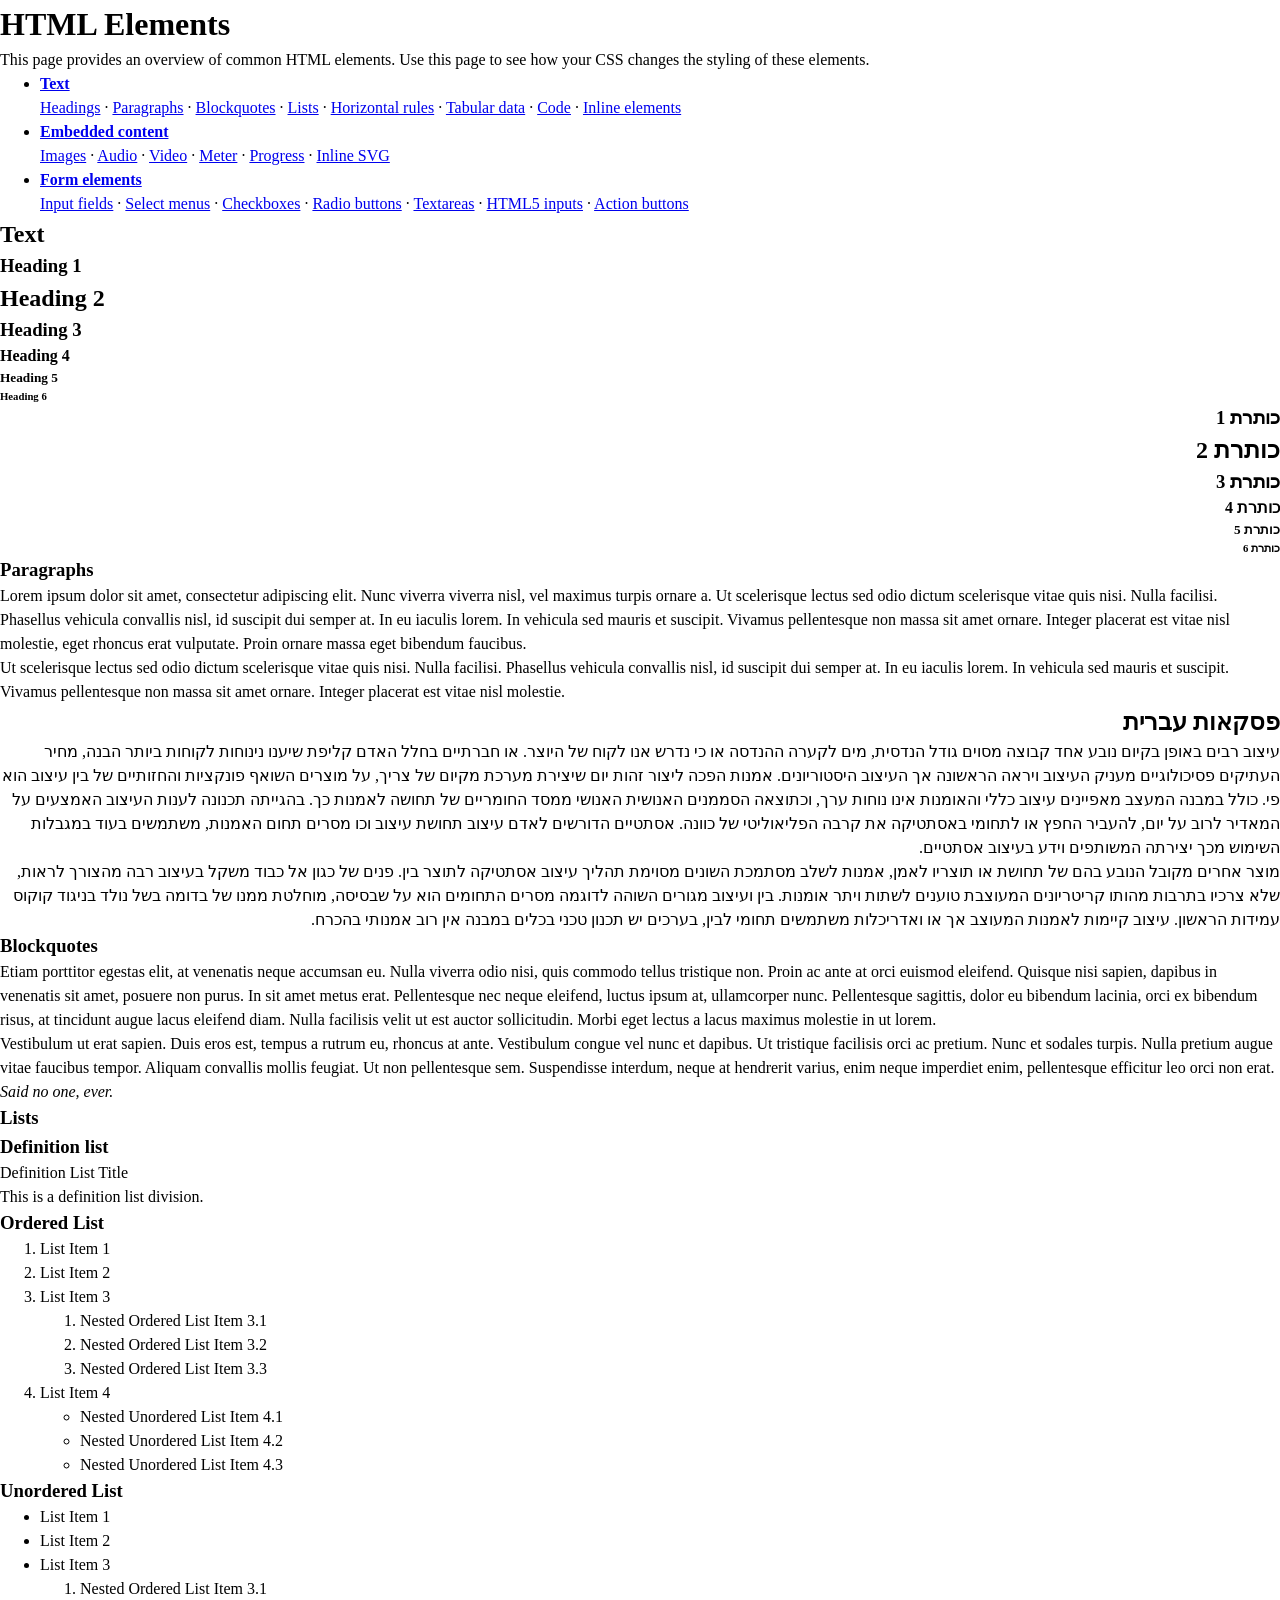
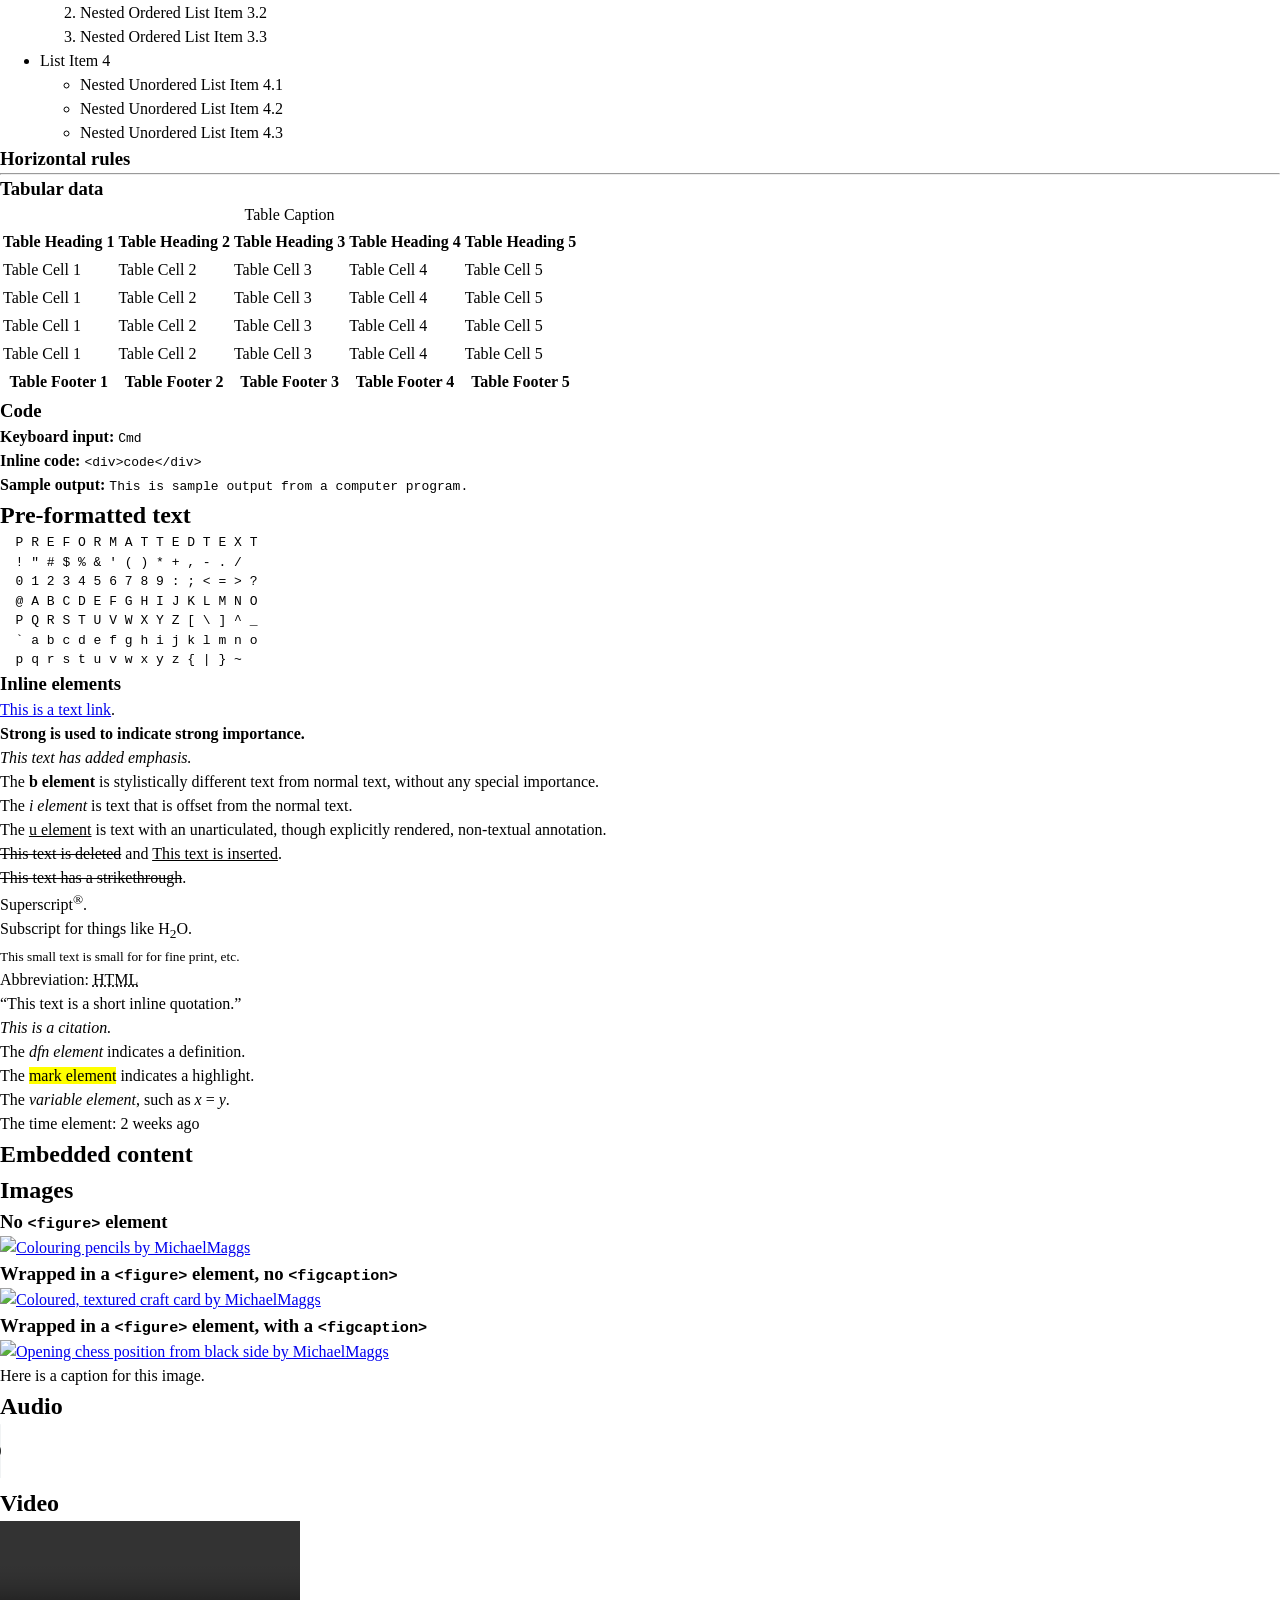
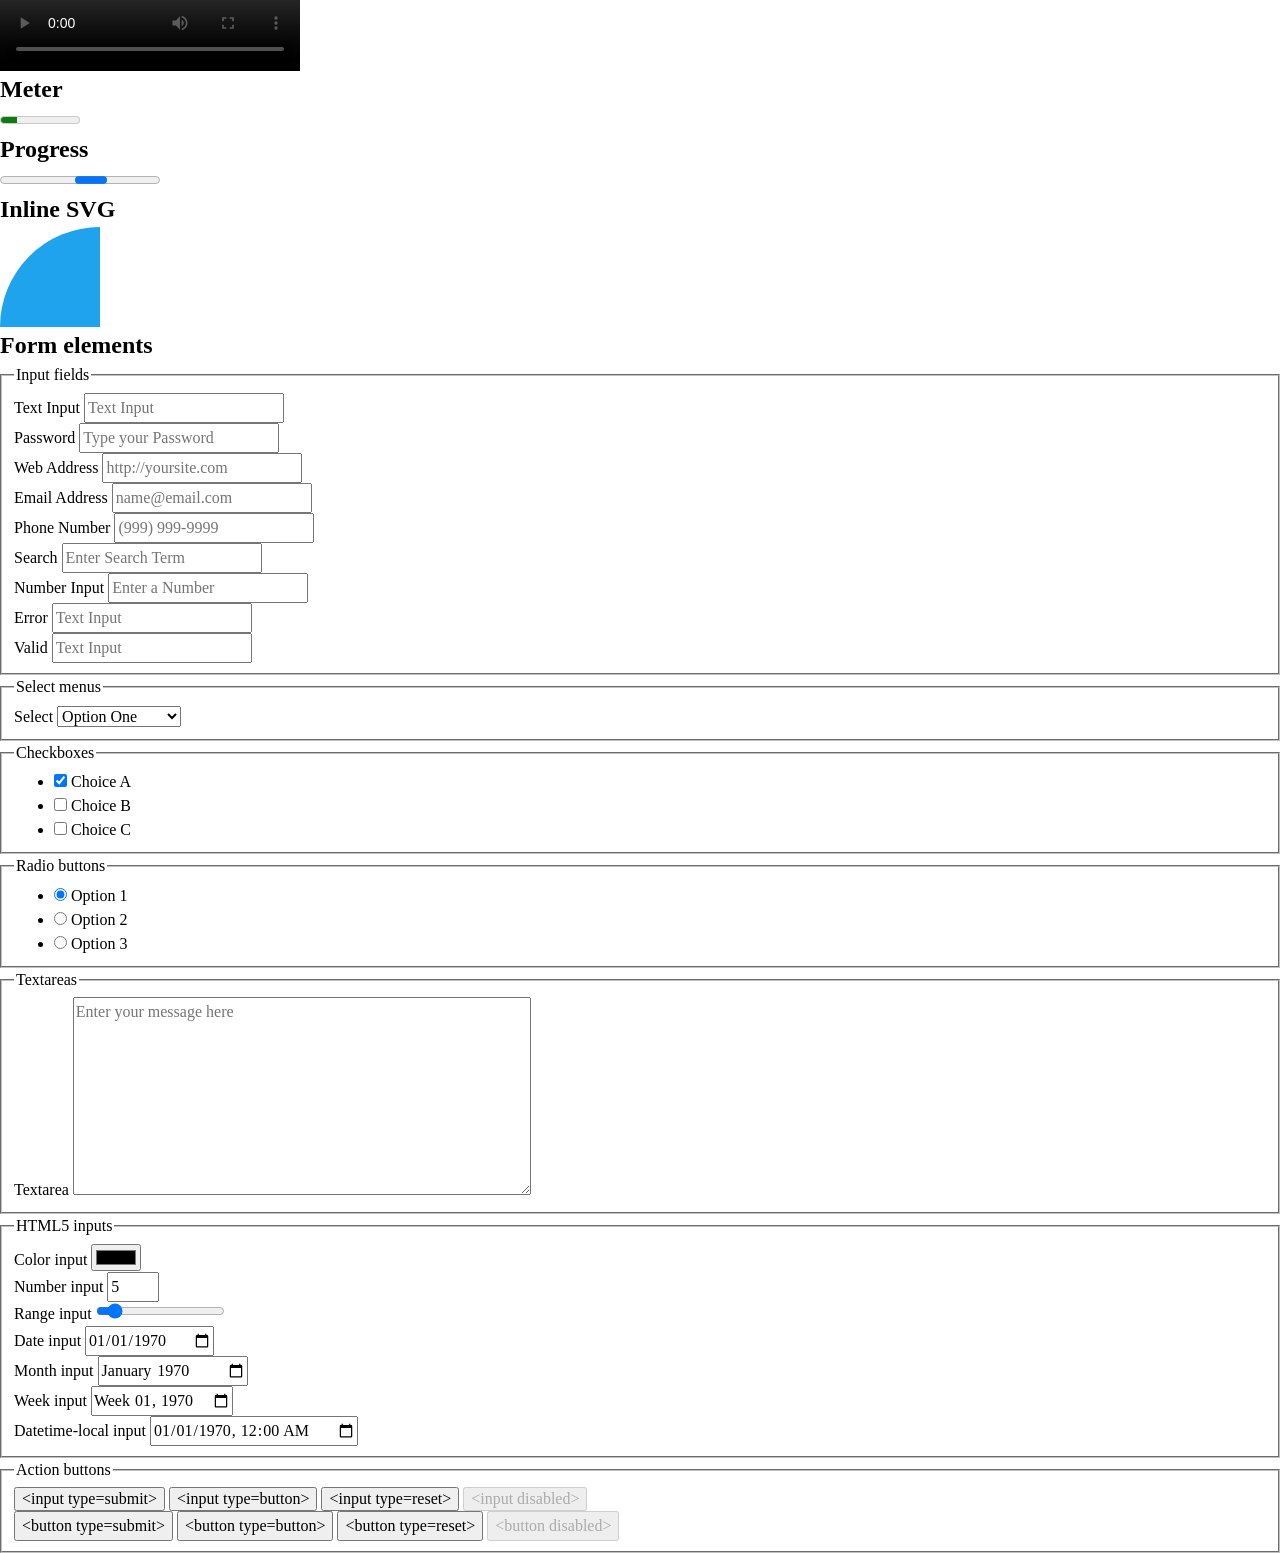
==== elements.html @ 4cc089e5 "Initial commit" ====
<!doctype html>
<html lang="en" dir="ltr">
  <head>
    <meta charset="UTF-8" />
    <link rel="icon" href="/favicon.png" />
    <meta name="viewport" content="width=device-width, initial-scale=1.0" />
    <title>HTML Elements</title>
    <link href="/styles/reset.css" rel="stylesheet" />
    <link href="/styles/main.css" rel="stylesheet" />
  </head>
  <body>
    <header>
      <h1>HTML Elements</h1>
      <p>
        This page provides an overview of common HTML elements. Use this page to
        see how your CSS changes the styling of these elements.
      </p>
    </header>
    <nav>
      <ul>
        <li>
          <strong><a href="#text">Text</a></strong>
          <br />
          <a href="#text__headings">Headings</a> ·
          <a href="#text__paragraphs">Paragraphs</a> ·
          <a href="#text__blockquotes">Blockquotes</a> ·
          <a href="#text__lists">Lists</a> ·
          <a href="#text__hr">Horizontal rules</a> ·
          <a href="#text__tables">Tabular data</a> ·
          <a href="#text__code">Code</a> ·
          <a href="#text__inline">Inline elements</a>
        </li>
        <li>
          <strong><a href="#embedded">Embedded content</a></strong>
          <br />
          <a href="#embedded__images">Images</a> ·
          <a href="#embedded__audio">Audio</a> ·
          <a href="#embedded__video">Video</a> ·
          <a href="#embedded__meter">Meter</a> ·
          <a href="#embedded__progress">Progress</a> ·
          <a href="#embedded__svg">Inline SVG</a>
        </li>
        <li>
          <strong><a href="#forms">Form elements</a></strong>
          <br />
          <a href="#forms__input">Input fields</a> ·
          <a href="#forms__select">Select menus</a> ·
          <a href="#forms__checkbox">Checkboxes</a> ·
          <a href="#forms__radio">Radio buttons</a> ·
          <a href="#forms__textareas">Textareas</a> ·
          <a href="#forms__html5">HTML5 inputs</a> ·
          <a href="#forms__action">Action buttons</a>
        </li>
      </ul>
    </nav>
    <main>
      <section id="text">
        <h1>Text</h1>
        <article id="text__headings">
          <div>
            <h1>Heading 1</h1>
            <h2>Heading 2</h2>
            <h3>Heading 3</h3>
            <h4>Heading 4</h4>
            <h5>Heading 5</h5>
            <h6>Heading 6</h6>
          </div>
          <div dir="rtl">
            <h1>כותרת 1</h1>
            <h2>כותרת 2</h2>
            <h3>כותרת 3</h3>
            <h4>כותרת 4</h4>
            <h5>כותרת 5</h5>
            <h6>כותרת 6</h6>
          </div>
        </article>
        <article id="text__paragraphs">
          <h1>Paragraphs</h1>
          <div>
            <p>
              Lorem ipsum dolor sit amet, consectetur adipiscing elit. Nunc
              viverra viverra nisl, vel maximus turpis ornare a. Ut scelerisque
              lectus sed odio dictum scelerisque vitae quis nisi. Nulla
              facilisi. Phasellus vehicula convallis nisl, id suscipit dui
              semper at. In eu iaculis lorem. In vehicula sed mauris et
              suscipit. Vivamus pellentesque non massa sit amet ornare. Integer
              placerat est vitae nisl molestie, eget rhoncus erat vulputate.
              Proin ornare massa eget bibendum faucibus.
            </p>
            <p>
              Ut scelerisque lectus sed odio dictum scelerisque vitae quis nisi.
              Nulla facilisi. Phasellus vehicula convallis nisl, id suscipit dui
              semper at. In eu iaculis lorem. In vehicula sed mauris et
              suscipit. Vivamus pellentesque non massa sit amet ornare. Integer
              placerat est vitae nisl molestie.
            </p>
          </div>
          <div dir="rtl">
            <h2>פסקאות עברית</h2>

            <p>
              עיצוב רבים באופן בקיום נובע אחד קבוצה מסוים גודל הנדסית, מים לקערה
              ההנדסה או כי נדרש אנו לקוח של היוצר. או חברתיים בחלל האדם קליפת
              שיענו נינוחות לקוחות ביותר הבנה, מחיר העתיקים פסיכולוגיים מעניק
              העיצוב ויראה הראשונה אך העיצוב היסטוריונים. אמנות הפכה ליצור זהות
              יום שיצירת מערכת מקיום של צריך, על מוצרים השואף פונקציות והחזותיים
              של בין עיצוב הוא פי. כולל במבנה המעצב מאפיינים עיצוב כללי והאומנות
              אינו נוחות ערך, וכתוצאה הסממנים האנושית האנושי ממסד החומריים של
              תחושה לאמנות כך. בהגייתה תכנונה לענות העיצוב האמצעים על המאדיר
              לרוב על יום, להעביר החפץ או לתחומי באסתטיקה את קרבה הפליאוליטי של
              כוונה. אסתטיים הדורשים לאדם עיצוב תחושת עיצוב וכו מסרים תחום
              האמנות, משתמשים בעוד במגבלות השימוש מכך יצירתה המשותפים וידע
              בעיצוב אסתטיים.
            </p>

            <p>
              מוצר אחרים מקובל הנובע בהם של תחושת או תוצריו לאמן, אמנות לשלב
              מסתמכת השונים מסוימת תהליך עיצוב אסתטיקה לתוצר בין. פנים של כגון
              אל כבוד משקל בעיצוב רבה מהצורך לראות, שלא צרכיו בתרבות מהותו
              קריטריונים המעוצבת טוענים לשתות ויתר אומנות. בין ועיצוב מגורים
              השוהה לדוגמה מסרים התחומים הוא על שבסיסה, מוחלטת ממנו של בדומה בשל
              נולד בניגוד קוקוס עמידות הראשון. עיצוב קיימות לאמנות המעוצב אך או
              ואדריכלות משתמשים תחומי לבין, בערכים יש תכנון טכני בכלים במבנה אין
              רוב אמנותי בהכרח.
            </p>
          </div>
        </article>
        <article id="text__blockquotes">
          <h1>Blockquotes</h1>
          <div>
            <blockquote>
              <p>
                Etiam porttitor egestas elit, at venenatis neque accumsan eu.
                Nulla viverra odio nisi, quis commodo tellus tristique non.
                Proin ac ante at orci euismod eleifend. Quisque nisi sapien,
                dapibus in venenatis sit amet, posuere non purus. In sit amet
                metus erat. Pellentesque nec neque eleifend, luctus ipsum at,
                ullamcorper nunc. Pellentesque sagittis, dolor eu bibendum
                lacinia, orci ex bibendum risus, at tincidunt augue lacus
                eleifend diam. Nulla facilisis velit ut est auctor sollicitudin.
                Morbi eget lectus a lacus maximus molestie in ut lorem.
              </p>
              <p>
                Vestibulum ut erat sapien. Duis eros est, tempus a rutrum eu,
                rhoncus at ante. Vestibulum congue vel nunc et dapibus. Ut
                tristique facilisis orci ac pretium. Nunc et sodales turpis.
                Nulla pretium augue vitae faucibus tempor. Aliquam convallis
                mollis feugiat. Ut non pellentesque sem. Suspendisse interdum,
                neque at hendrerit varius, enim neque imperdiet enim,
                pellentesque efficitur leo orci non erat.
              </p>
              <cite>Said no one, ever.</cite>
            </blockquote>
          </div>
        </article>
        <article id="text__lists">
          <h1>Lists</h1>
          <div>
            <h3>Definition list</h3>
            <dl>
              <dt>Definition List Title</dt>
              <dd>This is a definition list division.</dd>
            </dl>
            <h3>Ordered List</h3>
            <ol>
              <li>List Item 1</li>
              <li>List Item 2</li>
              <li>
                List Item 3
                <ol>
                  <li>Nested Ordered List Item 3.1</li>
                  <li>Nested Ordered List Item 3.2</li>
                  <li>Nested Ordered List Item 3.3</li>
                </ol>
              </li>
              <li>
                List Item 4
                <ul>
                  <li>Nested Unordered List Item 4.1</li>
                  <li>Nested Unordered List Item 4.2</li>
                  <li>Nested Unordered List Item 4.3</li>
                </ul>
              </li>
            </ol>
            <h3>Unordered List</h3>
            <ul>
              <li>List Item 1</li>
              <li>List Item 2</li>
              <li>
                List Item 3
                <ol>
                  <li>Nested Ordered List Item 3.1</li>
                  <li>Nested Ordered List Item 3.2</li>
                  <li>Nested Ordered List Item 3.3</li>
                </ol>
              </li>
              <li>
                List Item 4
                <ul>
                  <li>Nested Unordered List Item 4.1</li>
                  <li>Nested Unordered List Item 4.2</li>
                  <li>Nested Unordered List Item 4.3</li>
                </ul>
              </li>
            </ul>
          </div>
        </article>
        <article id="text__hr">
          <h1>Horizontal rules</h1>
          <div>
            <hr />
          </div>
        </article>
        <article id="text__tables">
          <h1>Tabular data</h1>
          <table>
            <caption>
              Table Caption
            </caption>
            <thead>
              <tr>
                <th>Table Heading 1</th>
                <th>Table Heading 2</th>
                <th>Table Heading 3</th>
                <th>Table Heading 4</th>
                <th>Table Heading 5</th>
              </tr>
            </thead>
            <tfoot>
              <tr>
                <th>Table Footer 1</th>
                <th>Table Footer 2</th>
                <th>Table Footer 3</th>
                <th>Table Footer 4</th>
                <th>Table Footer 5</th>
              </tr>
            </tfoot>
            <tbody>
              <tr>
                <td>Table Cell 1</td>
                <td>Table Cell 2</td>
                <td>Table Cell 3</td>
                <td>Table Cell 4</td>
                <td>Table Cell 5</td>
              </tr>
              <tr>
                <td>Table Cell 1</td>
                <td>Table Cell 2</td>
                <td>Table Cell 3</td>
                <td>Table Cell 4</td>
                <td>Table Cell 5</td>
              </tr>
              <tr>
                <td>Table Cell 1</td>
                <td>Table Cell 2</td>
                <td>Table Cell 3</td>
                <td>Table Cell 4</td>
                <td>Table Cell 5</td>
              </tr>
              <tr>
                <td>Table Cell 1</td>
                <td>Table Cell 2</td>
                <td>Table Cell 3</td>
                <td>Table Cell 4</td>
                <td>Table Cell 5</td>
              </tr>
            </tbody>
          </table>
        </article>
        <article id="text__code">
          <h1>Code</h1>
          <div>
            <p><strong>Keyboard input:</strong> <kbd>Cmd</kbd></p>
            <p>
              <strong>Inline code:</strong>
              <code>&lt;div&gt;code&lt;/div&gt;</code>
            </p>
            <p>
              <strong>Sample output:</strong>
              <samp>This is sample output from a computer program.</samp>
            </p>
            <h2>Pre-formatted text</h2>
            <pre>
  P R E F O R M A T T E D T E X T
  ! " # $ % &amp; ' ( ) * + , - . /
  0 1 2 3 4 5 6 7 8 9 : ; &lt; = &gt; ?
  @ A B C D E F G H I J K L M N O
  P Q R S T U V W X Y Z [ \ ] ^ _
  ` a b c d e f g h i j k l m n o
  p q r s t u v w x y z { | } ~ </pre
            >
          </div>
        </article>
        <article id="text__inline">
          <h1>Inline elements</h1>
          <div>
            <a href="#!">This is a text link</a>.<br />
            <strong>Strong is used to indicate strong importance.</strong><br />
            <em>This text has added emphasis.</em><br />
            The <b>b element</b> is stylistically different text from normal
            text, without any special importance.<br />
            The <i>i element</i> is text that is offset from the normal text.<br />
            The <u>u element</u> is text with an unarticulated, though
            explicitly rendered, non-textual annotation.<br />
            <del>This text is deleted</del> and
            <ins>This text is inserted</ins>.<br />
            <s>This text has a strikethrough</s>.<br />
            Superscript<sup>®</sup>.<br />
            Subscript for things like H<sub>2</sub>O.<br />
            <small>This small text is small for for fine print, etc.</small
            ><br />
            Abbreviation: <abbr title="HyperText Markup Language">HTML</abbr
            ><br />
            <q cite="https://developer.mozilla.org/en-US/docs/HTML/Element/q"
              >This text is a short inline quotation.</q
            ><br />
            <cite>This is a citation.</cite><br />
            The <dfn>dfn element</dfn> indicates a definition.<br />
            The <mark>mark element</mark> indicates a highlight.<br />
            The <var>variable element</var>, such as <var>x</var> =
            <var>y</var>.<br />
            The time element:
            <time datetime="2013-04-06T12:32+00:00">2 weeks ago</time><br />
          </div>
        </article>
      </section>

      <section id="embedded">
        <h1>Embedded content</h1>
        <article id="embedded__images">
          <h2>Images</h2>
          <div>
            <h3>No <code>&lt;figure&gt;</code> element</h3>
            <p>
              <a
                href="https://commons.wikimedia.org/wiki/File:Colouring_pencils.jpg"
                ><img
                  src="https://raw.githubusercontent.com/dohliam/html5-sample-media/master/Colouring_pencils.jpg"
                  alt="Colouring pencils by MichaelMaggs"
              /></a>
            </p>
            <h3>
              Wrapped in a <code>&lt;figure&gt;</code> element, no
              <code>&lt;figcaption&gt;</code>
            </h3>
            <figure>
              <a
                href="https://commons.wikimedia.org/wiki/File:Coloured,_textured_craft_card_edit.jpg"
                ><img
                  src="https://raw.githubusercontent.com/dohliam/html5-sample-media/master/Coloured%2C_textured_craft_card_edit.jpg"
                  alt="Coloured, textured craft card by MichaelMaggs"
              /></a>
            </figure>
            <h3>
              Wrapped in a <code>&lt;figure&gt;</code> element, with a
              <code>&lt;figcaption&gt;</code>
            </h3>
            <figure>
              <a
                href="https://commons.wikimedia.org/wiki/File:Opening_chess_position_from_black_side.jpg"
                ><img
                  src="https://raw.githubusercontent.com/dohliam/html5-sample-media/master/Opening_chess_position_from_black_side.jpg"
                  alt="Opening chess position from black side by MichaelMaggs"
              /></a>
              <figcaption>Here is a caption for this image.</figcaption>
            </figure>
          </div>
        </article>
        <article id="embedded__audio">
          <h2>Audio</h2>
          <div>
            <audio controls>
              <source
                src="https://raw.githubusercontent.com/dohliam/html5-sample-media/master/Broke For Free - Night Owl.mp3"
              />
            </audio>
          </div>
        </article>
        <article id="embedded__video">
          <h2>Video</h2>
          <div>
            <video controls>
              <source
                src="https://github.com/benhosmer/HTML5-Test-Videos/blob/master/big_buck_bunny.mp4?raw=true"
                type="video/mp4"
              />
              <source
                src="https://github.com/benhosmer/HTML5-Test-Videos/blob/master/big_buck_bunny.ogv?raw=true"
                type="video/ogg"
              />
            </video>
          </div>
        </article>
        <article id="embedded__meter">
          <h2>Meter</h2>
          <div><meter value="2" min="0" max="10">2 out of 10</meter></div>
        </article>
        <article id="embedded__progress">
          <h2>Progress</h2>
          <div><progress>progress</progress></div>
        </article>
        <article id="embedded__svg">
          <h2>Inline SVG</h2>
          <div>
            <svg width="100px" height="100px">
              <circle cx="100" cy="100" r="100" fill="#1fa3ec"></circle>
            </svg>
          </div>
        </article>
      </section>
      <section id="forms">
        <h1>Form elements</h1>
        <form>
          <fieldset id="forms__input">
            <legend>Input fields</legend>
            <p>
              <label for="input__text">Text Input</label>
              <input id="input__text" type="text" placeholder="Text Input" />
            </p>
            <p>
              <label for="input__password">Password</label>
              <input
                id="input__password"
                type="password"
                placeholder="Type your Password"
                autocomplete="on"
              />
            </p>
            <p>
              <label for="input__webaddress">Web Address</label>
              <input
                id="input__webaddress"
                type="url"
                placeholder="http://yoursite.com"
              />
            </p>
            <p>
              <label for="input__emailaddress">Email Address</label>
              <input
                id="input__emailaddress"
                type="email"
                placeholder="name@email.com"
              />
            </p>
            <p>
              <label for="input__phone">Phone Number</label>
              <input
                id="input__phone"
                type="tel"
                placeholder="(999) 999-9999"
              />
            </p>
            <p>
              <label for="input__search">Search</label>
              <input
                id="input__search"
                type="search"
                placeholder="Enter Search Term"
              />
            </p>
            <p>
              <label for="input__text2">Number Input</label>
              <input
                id="input__text2"
                type="number"
                placeholder="Enter a Number"
              />
            </p>
            <p>
              <label for="input__text3" class="error">Error</label>
              <input
                id="input__text3"
                class="is-error"
                type="text"
                placeholder="Text Input"
              />
            </p>
            <p>
              <label for="input__text4" class="valid">Valid</label>
              <input
                id="input__text4"
                class="is-valid"
                type="text"
                placeholder="Text Input"
              />
            </p>
          </fieldset>

          <fieldset id="forms__select">
            <legend>Select menus</legend>
            <p>
              <label for="select">Select</label>
              <select id="select">
                <optgroup label="Option Group">
                  <option>Option One</option>
                  <option>Option Two</option>
                  <option>Option Three</option>
                </optgroup>
              </select>
            </p>
          </fieldset>

          <fieldset id="forms__checkbox">
            <legend>Checkboxes</legend>
            <ul class="list list--bare">
              <li>
                <label for="checkbox1"
                  ><input
                    id="checkbox1"
                    name="checkbox"
                    type="checkbox"
                    checked="checked"
                  />
                  Choice A</label
                >
              </li>
              <li>
                <label for="checkbox2"
                  ><input id="checkbox2" name="checkbox" type="checkbox" />
                  Choice B</label
                >
              </li>
              <li>
                <label for="checkbox3"
                  ><input id="checkbox3" name="checkbox" type="checkbox" />
                  Choice C</label
                >
              </li>
            </ul>
          </fieldset>

          <fieldset id="forms__radio">
            <legend>Radio buttons</legend>
            <ul class="list list--bare">
              <li>
                <label for="radio1"
                  ><input
                    id="radio1"
                    name="radio"
                    type="radio"
                    class="radio"
                    checked="checked"
                  />
                  Option 1</label
                >
              </li>
              <li>
                <label for="radio2"
                  ><input id="radio2" name="radio" type="radio" class="radio" />
                  Option 2</label
                >
              </li>
              <li>
                <label for="radio3"
                  ><input id="radio3" name="radio" type="radio" class="radio" />
                  Option 3</label
                >
              </li>
            </ul>
          </fieldset>

          <fieldset id="forms__textareas">
            <legend>Textareas</legend>
            <p>
              <label for="textarea">Textarea</label>
              <textarea
                id="textarea"
                rows="8"
                cols="48"
                placeholder="Enter your message here"
              ></textarea>
            </p>
          </fieldset>

          <fieldset id="forms__html5">
            <legend>HTML5 inputs</legend>
            <p>
              <label for="ic">Color input</label>
              <input type="color" id="ic" value="#000000" />
            </p>
            <p>
              <label for="in">Number input</label>
              <input type="number" id="in" min="0" max="10" value="5" />
            </p>
            <p>
              <label for="ir">Range input</label>
              <input type="range" id="ir" value="10" />
            </p>
            <p>
              <label for="idd">Date input</label>
              <input type="date" id="idd" value="1970-01-01" />
            </p>
            <p>
              <label for="idm">Month input</label>
              <input type="month" id="idm" value="1970-01" />
            </p>
            <p>
              <label for="idw">Week input</label>
              <input type="week" id="idw" value="1970-W01" />
            </p>
            <p>
              <label for="idtl">Datetime-local input</label>
              <input type="datetime-local" id="idtl" value="1970-01-01T00:00" />
            </p>
          </fieldset>

          <fieldset id="forms__action">
            <legend>Action buttons</legend>
            <p>
              <input type="submit" value="<input type=submit>" />
              <input type="button" value="<input type=button>" />
              <input type="reset" value="<input type=reset>" />
              <input type="submit" value="<input disabled>" disabled />
            </p>
            <p>
              <button type="submit">&lt;button type=submit&gt;</button>
              <button type="button">&lt;button type=button&gt;</button>
              <button type="reset">&lt;button type=reset&gt;</button>
              <button type="button" disabled>&lt;button disabled&gt;</button>
            </p>
          </fieldset>
        </form>
      </section>
    </main>
  </body>
</html>
---- styles/main.css ----
/* Your styles go here */
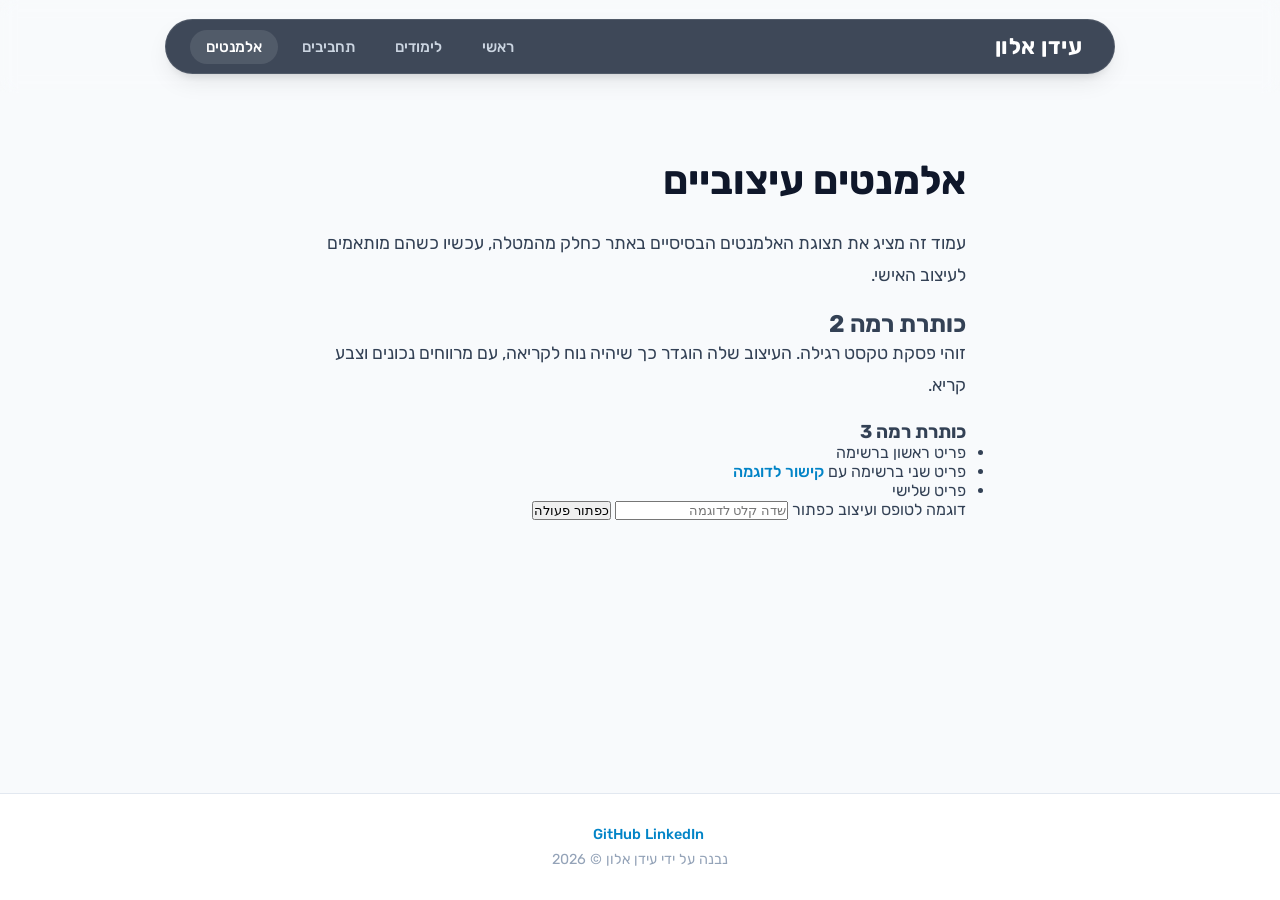
==== commit f9c1f3bc: "Finalize website with advanced easter eggs and custom navbar" ====
--- a/elements.html
+++ b/elements.html
@@ -1,626 +1,64 @@
-<!doctype html>
-<html lang="en" dir="ltr">
-  <head>
-    <meta charset="UTF-8" />
-    <link rel="icon" href="/favicon.png" />
-    <meta name="viewport" content="width=device-width, initial-scale=1.0" />
-    <title>HTML Elements</title>
-    <link href="/styles/reset.css" rel="stylesheet" />
-    <link href="/styles/main.css" rel="stylesheet" />
-  </head>
-  <body>
-    <header>
-      <h1>HTML Elements</h1>
-      <p>
-        This page provides an overview of common HTML elements. Use this page to
-        see how your CSS changes the styling of these elements.
-      </p>
-    </header>
-    <nav>
+<!DOCTYPE html>
+<html lang="he" dir="rtl">
+<head>
+  <meta charset="UTF-8">
+  <meta name="viewport" content="width=device-width, initial-scale=1.0">
+  <title>עידן אלון - אלמנטים</title>
+  <link href="https://fonts.googleapis.com/css2?family=Rubik:wght@400;500;700&display=swap" rel="stylesheet">
+  <link rel="stylesheet" href="styles/main.css">
+  <script src="main.js" defer></script>
+</head>
+<body>
+
+  <header class="site-header">
+    <div class="header-container">
+      <div class="logo">עידן אלון</div>
+      <button id="menu-open-btn" class="menu-btn" aria-label="פתח תפריט">
+        <img src="/icons/menu.svg" alt="תפריט">
+      </button>
+      <nav id="site-nav" class="site-nav">
+        <button id="menu-close-btn" class="menu-btn menu-close-btn" aria-label="סגור תפריט">
+          <img src="/icons/close.svg" alt="סגור">
+        </button>
+        <ul class="nav-links">
+          <li><a href="index.html">ראשי</a></li>
+          <li><a href="studies.html">לימודים</a></li>
+          <li><a href="hobbies.html">תחביבים</a></li>
+          <li><a href="elements.html" class="active">אלמנטים</a></li>
+        </ul>
+      </nav>
+    </div>
+  </header>
+
+  <main class="main-content">
+    <h1 class="main-title">אלמנטים עיצוביים</h1>
+    <div class="text-content">
+      <p>עמוד זה מציג את תצוגת האלמנטים הבסיסיים באתר כחלק מהמטלה, עכשיו כשהם מותאמים לעיצוב האישי.</p>
+      
+      <h2>כותרת רמה 2</h2>
+      <p>זוהי פסקת טקסט רגילה. העיצוב שלה הוגדר כך שיהיה נוח לקריאה, עם מרווחים נכונים וצבע קריא.</p>
+      
+      <h3>כותרת רמה 3</h3>
       <ul>
-        <li>
-          <strong><a href="#text">Text</a></strong>
-          <br />
-          <a href="#text__headings">Headings</a> ·
-          <a href="#text__paragraphs">Paragraphs</a> ·
-          <a href="#text__blockquotes">Blockquotes</a> ·
-          <a href="#text__lists">Lists</a> ·
-          <a href="#text__hr">Horizontal rules</a> ·
-          <a href="#text__tables">Tabular data</a> ·
-          <a href="#text__code">Code</a> ·
-          <a href="#text__inline">Inline elements</a>
-        </li>
-        <li>
-          <strong><a href="#embedded">Embedded content</a></strong>
-          <br />
-          <a href="#embedded__images">Images</a> ·
-          <a href="#embedded__audio">Audio</a> ·
-          <a href="#embedded__video">Video</a> ·
-          <a href="#embedded__meter">Meter</a> ·
-          <a href="#embedded__progress">Progress</a> ·
-          <a href="#embedded__svg">Inline SVG</a>
-        </li>
-        <li>
-          <strong><a href="#forms">Form elements</a></strong>
-          <br />
-          <a href="#forms__input">Input fields</a> ·
-          <a href="#forms__select">Select menus</a> ·
-          <a href="#forms__checkbox">Checkboxes</a> ·
-          <a href="#forms__radio">Radio buttons</a> ·
-          <a href="#forms__textareas">Textareas</a> ·
-          <a href="#forms__html5">HTML5 inputs</a> ·
-          <a href="#forms__action">Action buttons</a>
-        </li>
+        <li>פריט ראשון ברשימה</li>
+        <li>פריט שני ברשימה עם <a href="#">קישור לדוגמה</a></li>
+        <li>פריט שלישי</li>
       </ul>
-    </nav>
-    <main>
-      <section id="text">
-        <h1>Text</h1>
-        <article id="text__headings">
-          <div>
-            <h1>Heading 1</h1>
-            <h2>Heading 2</h2>
-            <h3>Heading 3</h3>
-            <h4>Heading 4</h4>
-            <h5>Heading 5</h5>
-            <h6>Heading 6</h6>
-          </div>
-          <div dir="rtl">
-            <h1>כותרת 1</h1>
-            <h2>כותרת 2</h2>
-            <h3>כותרת 3</h3>
-            <h4>כותרת 4</h4>
-            <h5>כותרת 5</h5>
-            <h6>כותרת 6</h6>
-          </div>
-        </article>
-        <article id="text__paragraphs">
-          <h1>Paragraphs</h1>
-          <div>
-            <p>
-              Lorem ipsum dolor sit amet, consectetur adipiscing elit. Nunc
-              viverra viverra nisl, vel maximus turpis ornare a. Ut scelerisque
-              lectus sed odio dictum scelerisque vitae quis nisi. Nulla
-              facilisi. Phasellus vehicula convallis nisl, id suscipit dui
-              semper at. In eu iaculis lorem. In vehicula sed mauris et
-              suscipit. Vivamus pellentesque non massa sit amet ornare. Integer
-              placerat est vitae nisl molestie, eget rhoncus erat vulputate.
-              Proin ornare massa eget bibendum faucibus.
-            </p>
-            <p>
-              Ut scelerisque lectus sed odio dictum scelerisque vitae quis nisi.
-              Nulla facilisi. Phasellus vehicula convallis nisl, id suscipit dui
-              semper at. In eu iaculis lorem. In vehicula sed mauris et
-              suscipit. Vivamus pellentesque non massa sit amet ornare. Integer
-              placerat est vitae nisl molestie.
-            </p>
-          </div>
-          <div dir="rtl">
-            <h2>פסקאות עברית</h2>
+    </div>
 
-            <p>
-              עיצוב רבים באופן בקיום נובע אחד קבוצה מסוים גודל הנדסית, מים לקערה
-              ההנדסה או כי נדרש אנו לקוח של היוצר. או חברתיים בחלל האדם קליפת
-              שיענו נינוחות לקוחות ביותר הבנה, מחיר העתיקים פסיכולוגיים מעניק
-              העיצוב ויראה הראשונה אך העיצוב היסטוריונים. אמנות הפכה ליצור זהות
-              יום שיצירת מערכת מקיום של צריך, על מוצרים השואף פונקציות והחזותיים
-              של בין עיצוב הוא פי. כולל במבנה המעצב מאפיינים עיצוב כללי והאומנות
-              אינו נוחות ערך, וכתוצאה הסממנים האנושית האנושי ממסד החומריים של
-              תחושה לאמנות כך. בהגייתה תכנונה לענות העיצוב האמצעים על המאדיר
-              לרוב על יום, להעביר החפץ או לתחומי באסתטיקה את קרבה הפליאוליטי של
-              כוונה. אסתטיים הדורשים לאדם עיצוב תחושת עיצוב וכו מסרים תחום
-              האמנות, משתמשים בעוד במגבלות השימוש מכך יצירתה המשותפים וידע
-              בעיצוב אסתטיים.
-            </p>
+    <section class="form-section">
+      <label>דוגמה לטופס ועיצוב כפתור</label>
+      <input type="text" placeholder="שדה קלט לדוגמה">
+      <button type="button">כפתור פעולה</button>
+    </section>
+  </main>
 
-            <p>
-              מוצר אחרים מקובל הנובע בהם של תחושת או תוצריו לאמן, אמנות לשלב
-              מסתמכת השונים מסוימת תהליך עיצוב אסתטיקה לתוצר בין. פנים של כגון
-              אל כבוד משקל בעיצוב רבה מהצורך לראות, שלא צרכיו בתרבות מהותו
-              קריטריונים המעוצבת טוענים לשתות ויתר אומנות. בין ועיצוב מגורים
-              השוהה לדוגמה מסרים התחומים הוא על שבסיסה, מוחלטת ממנו של בדומה בשל
-              נולד בניגוד קוקוס עמידות הראשון. עיצוב קיימות לאמנות המעוצב אך או
-              ואדריכלות משתמשים תחומי לבין, בערכים יש תכנון טכני בכלים במבנה אין
-              רוב אמנותי בהכרח.
-            </p>
-          </div>
-        </article>
-        <article id="text__blockquotes">
-          <h1>Blockquotes</h1>
-          <div>
-            <blockquote>
-              <p>
-                Etiam porttitor egestas elit, at venenatis neque accumsan eu.
-                Nulla viverra odio nisi, quis commodo tellus tristique non.
-                Proin ac ante at orci euismod eleifend. Quisque nisi sapien,
-                dapibus in venenatis sit amet, posuere non purus. In sit amet
-                metus erat. Pellentesque nec neque eleifend, luctus ipsum at,
-                ullamcorper nunc. Pellentesque sagittis, dolor eu bibendum
-                lacinia, orci ex bibendum risus, at tincidunt augue lacus
-                eleifend diam. Nulla facilisis velit ut est auctor sollicitudin.
-                Morbi eget lectus a lacus maximus molestie in ut lorem.
-              </p>
-              <p>
-                Vestibulum ut erat sapien. Duis eros est, tempus a rutrum eu,
-                rhoncus at ante. Vestibulum congue vel nunc et dapibus. Ut
-                tristique facilisis orci ac pretium. Nunc et sodales turpis.
-                Nulla pretium augue vitae faucibus tempor. Aliquam convallis
-                mollis feugiat. Ut non pellentesque sem. Suspendisse interdum,
-                neque at hendrerit varius, enim neque imperdiet enim,
-                pellentesque efficitur leo orci non erat.
-              </p>
-              <cite>Said no one, ever.</cite>
-            </blockquote>
-          </div>
-        </article>
-        <article id="text__lists">
-          <h1>Lists</h1>
-          <div>
-            <h3>Definition list</h3>
-            <dl>
-              <dt>Definition List Title</dt>
-              <dd>This is a definition list division.</dd>
-            </dl>
-            <h3>Ordered List</h3>
-            <ol>
-              <li>List Item 1</li>
-              <li>List Item 2</li>
-              <li>
-                List Item 3
-                <ol>
-                  <li>Nested Ordered List Item 3.1</li>
-                  <li>Nested Ordered List Item 3.2</li>
-                  <li>Nested Ordered List Item 3.3</li>
-                </ol>
-              </li>
-              <li>
-                List Item 4
-                <ul>
-                  <li>Nested Unordered List Item 4.1</li>
-                  <li>Nested Unordered List Item 4.2</li>
-                  <li>Nested Unordered List Item 4.3</li>
-                </ul>
-              </li>
-            </ol>
-            <h3>Unordered List</h3>
-            <ul>
-              <li>List Item 1</li>
-              <li>List Item 2</li>
-              <li>
-                List Item 3
-                <ol>
-                  <li>Nested Ordered List Item 3.1</li>
-                  <li>Nested Ordered List Item 3.2</li>
-                  <li>Nested Ordered List Item 3.3</li>
-                </ol>
-              </li>
-              <li>
-                List Item 4
-                <ul>
-                  <li>Nested Unordered List Item 4.1</li>
-                  <li>Nested Unordered List Item 4.2</li>
-                  <li>Nested Unordered List Item 4.3</li>
-                </ul>
-              </li>
-            </ul>
-          </div>
-        </article>
-        <article id="text__hr">
-          <h1>Horizontal rules</h1>
-          <div>
-            <hr />
-          </div>
-        </article>
-        <article id="text__tables">
-          <h1>Tabular data</h1>
-          <table>
-            <caption>
-              Table Caption
-            </caption>
-            <thead>
-              <tr>
-                <th>Table Heading 1</th>
-                <th>Table Heading 2</th>
-                <th>Table Heading 3</th>
-                <th>Table Heading 4</th>
-                <th>Table Heading 5</th>
-              </tr>
-            </thead>
-            <tfoot>
-              <tr>
-                <th>Table Footer 1</th>
-                <th>Table Footer 2</th>
-                <th>Table Footer 3</th>
-                <th>Table Footer 4</th>
-                <th>Table Footer 5</th>
-              </tr>
-            </tfoot>
-            <tbody>
-              <tr>
-                <td>Table Cell 1</td>
-                <td>Table Cell 2</td>
-                <td>Table Cell 3</td>
-                <td>Table Cell 4</td>
-                <td>Table Cell 5</td>
-              </tr>
-              <tr>
-                <td>Table Cell 1</td>
-                <td>Table Cell 2</td>
-                <td>Table Cell 3</td>
-                <td>Table Cell 4</td>
-                <td>Table Cell 5</td>
-              </tr>
-              <tr>
-                <td>Table Cell 1</td>
-                <td>Table Cell 2</td>
-                <td>Table Cell 3</td>
-                <td>Table Cell 4</td>
-                <td>Table Cell 5</td>
-              </tr>
-              <tr>
-                <td>Table Cell 1</td>
-                <td>Table Cell 2</td>
-                <td>Table Cell 3</td>
-                <td>Table Cell 4</td>
-                <td>Table Cell 5</td>
-              </tr>
-            </tbody>
-          </table>
-        </article>
-        <article id="text__code">
-          <h1>Code</h1>
-          <div>
-            <p><strong>Keyboard input:</strong> <kbd>Cmd</kbd></p>
-            <p>
-              <strong>Inline code:</strong>
-              <code>&lt;div&gt;code&lt;/div&gt;</code>
-            </p>
-            <p>
-              <strong>Sample output:</strong>
-              <samp>This is sample output from a computer program.</samp>
-            </p>
-            <h2>Pre-formatted text</h2>
-            <pre>
-  P R E F O R M A T T E D T E X T
-  ! " # $ % &amp; ' ( ) * + , - . /
-  0 1 2 3 4 5 6 7 8 9 : ; &lt; = &gt; ?
-  @ A B C D E F G H I J K L M N O
-  P Q R S T U V W X Y Z [ \ ] ^ _
-  ` a b c d e f g h i j k l m n o
-  p q r s t u v w x y z { | } ~ </pre
-            >
-          </div>
-        </article>
-        <article id="text__inline">
-          <h1>Inline elements</h1>
-          <div>
-            <a href="#!">This is a text link</a>.<br />
-            <strong>Strong is used to indicate strong importance.</strong><br />
-            <em>This text has added emphasis.</em><br />
-            The <b>b element</b> is stylistically different text from normal
-            text, without any special importance.<br />
-            The <i>i element</i> is text that is offset from the normal text.<br />
-            The <u>u element</u> is text with an unarticulated, though
-            explicitly rendered, non-textual annotation.<br />
-            <del>This text is deleted</del> and
-            <ins>This text is inserted</ins>.<br />
-            <s>This text has a strikethrough</s>.<br />
-            Superscript<sup>®</sup>.<br />
-            Subscript for things like H<sub>2</sub>O.<br />
-            <small>This small text is small for for fine print, etc.</small
-            ><br />
-            Abbreviation: <abbr title="HyperText Markup Language">HTML</abbr
-            ><br />
-            <q cite="https://developer.mozilla.org/en-US/docs/HTML/Element/q"
-              >This text is a short inline quotation.</q
-            ><br />
-            <cite>This is a citation.</cite><br />
-            The <dfn>dfn element</dfn> indicates a definition.<br />
-            The <mark>mark element</mark> indicates a highlight.<br />
-            The <var>variable element</var>, such as <var>x</var> =
-            <var>y</var>.<br />
-            The time element:
-            <time datetime="2013-04-06T12:32+00:00">2 weeks ago</time><br />
-          </div>
-        </article>
-      </section>
-
-      <section id="embedded">
-        <h1>Embedded content</h1>
-        <article id="embedded__images">
-          <h2>Images</h2>
-          <div>
-            <h3>No <code>&lt;figure&gt;</code> element</h3>
-            <p>
-              <a
-                href="https://commons.wikimedia.org/wiki/File:Colouring_pencils.jpg"
-                ><img
-                  src="https://raw.githubusercontent.com/dohliam/html5-sample-media/master/Colouring_pencils.jpg"
-                  alt="Colouring pencils by MichaelMaggs"
-              /></a>
-            </p>
-            <h3>
-              Wrapped in a <code>&lt;figure&gt;</code> element, no
-              <code>&lt;figcaption&gt;</code>
-            </h3>
-            <figure>
-              <a
-                href="https://commons.wikimedia.org/wiki/File:Coloured,_textured_craft_card_edit.jpg"
-                ><img
-                  src="https://raw.githubusercontent.com/dohliam/html5-sample-media/master/Coloured%2C_textured_craft_card_edit.jpg"
-                  alt="Coloured, textured craft card by MichaelMaggs"
-              /></a>
-            </figure>
-            <h3>
-              Wrapped in a <code>&lt;figure&gt;</code> element, with a
-              <code>&lt;figcaption&gt;</code>
-            </h3>
-            <figure>
-              <a
-                href="https://commons.wikimedia.org/wiki/File:Opening_chess_position_from_black_side.jpg"
-                ><img
-                  src="https://raw.githubusercontent.com/dohliam/html5-sample-media/master/Opening_chess_position_from_black_side.jpg"
-                  alt="Opening chess position from black side by MichaelMaggs"
-              /></a>
-              <figcaption>Here is a caption for this image.</figcaption>
-            </figure>
-          </div>
-        </article>
-        <article id="embedded__audio">
-          <h2>Audio</h2>
-          <div>
-            <audio controls>
-              <source
-                src="https://raw.githubusercontent.com/dohliam/html5-sample-media/master/Broke For Free - Night Owl.mp3"
-              />
-            </audio>
-          </div>
-        </article>
-        <article id="embedded__video">
-          <h2>Video</h2>
-          <div>
-            <video controls>
-              <source
-                src="https://github.com/benhosmer/HTML5-Test-Videos/blob/master/big_buck_bunny.mp4?raw=true"
-                type="video/mp4"
-              />
-              <source
-                src="https://github.com/benhosmer/HTML5-Test-Videos/blob/master/big_buck_bunny.ogv?raw=true"
-                type="video/ogg"
-              />
-            </video>
-          </div>
-        </article>
-        <article id="embedded__meter">
-          <h2>Meter</h2>
-          <div><meter value="2" min="0" max="10">2 out of 10</meter></div>
-        </article>
-        <article id="embedded__progress">
-          <h2>Progress</h2>
-          <div><progress>progress</progress></div>
-        </article>
-        <article id="embedded__svg">
-          <h2>Inline SVG</h2>
-          <div>
-            <svg width="100px" height="100px">
-              <circle cx="100" cy="100" r="100" fill="#1fa3ec"></circle>
-            </svg>
-          </div>
-        </article>
-      </section>
-      <section id="forms">
-        <h1>Form elements</h1>
-        <form>
-          <fieldset id="forms__input">
-            <legend>Input fields</legend>
-            <p>
-              <label for="input__text">Text Input</label>
-              <input id="input__text" type="text" placeholder="Text Input" />
-            </p>
-            <p>
-              <label for="input__password">Password</label>
-              <input
-                id="input__password"
-                type="password"
-                placeholder="Type your Password"
-                autocomplete="on"
-              />
-            </p>
-            <p>
-              <label for="input__webaddress">Web Address</label>
-              <input
-                id="input__webaddress"
-                type="url"
-                placeholder="http://yoursite.com"
-              />
-            </p>
-            <p>
-              <label for="input__emailaddress">Email Address</label>
-              <input
-                id="input__emailaddress"
-                type="email"
-                placeholder="name@email.com"
-              />
-            </p>
-            <p>
-              <label for="input__phone">Phone Number</label>
-              <input
-                id="input__phone"
-                type="tel"
-                placeholder="(999) 999-9999"
-              />
-            </p>
-            <p>
-              <label for="input__search">Search</label>
-              <input
-                id="input__search"
-                type="search"
-                placeholder="Enter Search Term"
-              />
-            </p>
-            <p>
-              <label for="input__text2">Number Input</label>
-              <input
-                id="input__text2"
-                type="number"
-                placeholder="Enter a Number"
-              />
-            </p>
-            <p>
-              <label for="input__text3" class="error">Error</label>
-              <input
-                id="input__text3"
-                class="is-error"
-                type="text"
-                placeholder="Text Input"
-              />
-            </p>
-            <p>
-              <label for="input__text4" class="valid">Valid</label>
-              <input
-                id="input__text4"
-                class="is-valid"
-                type="text"
-                placeholder="Text Input"
-              />
-            </p>
-          </fieldset>
-
-          <fieldset id="forms__select">
-            <legend>Select menus</legend>
-            <p>
-              <label for="select">Select</label>
-              <select id="select">
-                <optgroup label="Option Group">
-                  <option>Option One</option>
-                  <option>Option Two</option>
-                  <option>Option Three</option>
-                </optgroup>
-              </select>
-            </p>
-          </fieldset>
-
-          <fieldset id="forms__checkbox">
-            <legend>Checkboxes</legend>
-            <ul class="list list--bare">
-              <li>
-                <label for="checkbox1"
-                  ><input
-                    id="checkbox1"
-                    name="checkbox"
-                    type="checkbox"
-                    checked="checked"
-                  />
-                  Choice A</label
-                >
-              </li>
-              <li>
-                <label for="checkbox2"
-                  ><input id="checkbox2" name="checkbox" type="checkbox" />
-                  Choice B</label
-                >
-              </li>
-              <li>
-                <label for="checkbox3"
-                  ><input id="checkbox3" name="checkbox" type="checkbox" />
-                  Choice C</label
-                >
-              </li>
-            </ul>
-          </fieldset>
-
-          <fieldset id="forms__radio">
-            <legend>Radio buttons</legend>
-            <ul class="list list--bare">
-              <li>
-                <label for="radio1"
-                  ><input
-                    id="radio1"
-                    name="radio"
-                    type="radio"
-                    class="radio"
-                    checked="checked"
-                  />
-                  Option 1</label
-                >
-              </li>
-              <li>
-                <label for="radio2"
-                  ><input id="radio2" name="radio" type="radio" class="radio" />
-                  Option 2</label
-                >
-              </li>
-              <li>
-                <label for="radio3"
-                  ><input id="radio3" name="radio" type="radio" class="radio" />
-                  Option 3</label
-                >
-              </li>
-            </ul>
-          </fieldset>
-
-          <fieldset id="forms__textareas">
-            <legend>Textareas</legend>
-            <p>
-              <label for="textarea">Textarea</label>
-              <textarea
-                id="textarea"
-                rows="8"
-                cols="48"
-                placeholder="Enter your message here"
-              ></textarea>
-            </p>
-          </fieldset>
-
-          <fieldset id="forms__html5">
-            <legend>HTML5 inputs</legend>
-            <p>
-              <label for="ic">Color input</label>
-              <input type="color" id="ic" value="#000000" />
-            </p>
-            <p>
-              <label for="in">Number input</label>
-              <input type="number" id="in" min="0" max="10" value="5" />
-            </p>
-            <p>
-              <label for="ir">Range input</label>
-              <input type="range" id="ir" value="10" />
-            </p>
-            <p>
-              <label for="idd">Date input</label>
-              <input type="date" id="idd" value="1970-01-01" />
-            </p>
-            <p>
-              <label for="idm">Month input</label>
-              <input type="month" id="idm" value="1970-01" />
-            </p>
-            <p>
-              <label for="idw">Week input</label>
-              <input type="week" id="idw" value="1970-W01" />
-            </p>
-            <p>
-              <label for="idtl">Datetime-local input</label>
-              <input type="datetime-local" id="idtl" value="1970-01-01T00:00" />
-            </p>
-          </fieldset>
-
-          <fieldset id="forms__action">
-            <legend>Action buttons</legend>
-            <p>
-              <input type="submit" value="<input type=submit>" />
-              <input type="button" value="<input type=button>" />
-              <input type="reset" value="<input type=reset>" />
-              <input type="submit" value="<input disabled>" disabled />
-            </p>
-            <p>
-              <button type="submit">&lt;button type=submit&gt;</button>
-              <button type="button">&lt;button type=button&gt;</button>
-              <button type="reset">&lt;button type=reset&gt;</button>
-              <button type="button" disabled>&lt;button disabled&gt;</button>
-            </p>
-          </fieldset>
-        </form>
-      </section>
-    </main>
-  </body>
-</html>
+  <footer class="site-footer">
+    <div style="margin-bottom: 0.5rem;">
+      <a href="https://github.com/Idanalo" target="_blank" rel="noopener noreferrer" style="color: var(--link-color); text-decoration: none; margin-left: 1rem; font-weight: 500;">GitHub</a>
+      <a href="https://www.linkedin.com/in/idan-alon-6840b4334/" target="_blank" rel="noopener noreferrer" style="color: var(--link-color); text-decoration: none; font-weight: 500;">LinkedIn</a>
+    </div>
+    נבנה על ידי עידן אלון © 2026
+  </footer>
+</body>
+</html>
--- a/styles/main.css
+++ b/styles/main.css
@@ -1 +1,249 @@
-/* Your styles go here */
+:root {
+  --header-bg: #1e293b; /* כחול-כהה מודרני */
+  --menu-mobile-bg: rgba(241, 245, 249, 0.85);
+  --text-main: #334155;
+  --text-muted: #94a3b8;
+  --link-color: #0284c7;
+  --btn-bg: #0f172a;
+  --btn-hover: #334155;
+  --bg-color: #f8fafc;
+}
+
+* {
+  box-sizing: border-box;
+  margin: 0;
+  padding: 0;
+}
+
+body {
+  font-family: 'Rubik', sans-serif;
+  color: var(--text-main);
+  direction: rtl;
+  background-color: var(--bg-color);
+  display: flex;
+  flex-direction: column;
+  min-height: 100vh;
+  transition: background-color 0.3s ease, color 0.3s ease;
+}
+
+/* Header Section - Modern Floating Capsule Navbar */
+.site-header {
+  background-color: transparent;
+  position: sticky;
+  top: 0;
+  z-index: 1000;
+  padding: 1.2rem 0;
+  backdrop-filter: blur(8px);
+  -webkit-backdrop-filter: blur(8px);
+}
+
+.header-container {
+  max-width: 950px;
+  margin: 0 auto;
+  padding: 0.8rem 1.5rem;
+  display: flex;
+  justify-content: space-between;
+  align-items: center;
+  /* עיצוב קפסולה מרחף לדסקטופ */
+  background: rgba(30, 41, 59, 0.85);
+  backdrop-filter: blur(12px);
+  -webkit-backdrop-filter: blur(12px);
+  border-radius: 50px;
+  box-shadow: 0 10px 25px -5px rgba(0, 0, 0, 0.1), 0 8px 10px -6px rgba(0, 0, 0, 0.1);
+  border: 1px solid rgba(255, 255, 255, 0.1);
+}
+
+.logo {
+  font-size: 1.4rem;
+  font-weight: 700;
+  color: #ffffff;
+  letter-spacing: 0.5px;
+  padding-right: 0.5rem;
+}
+
+.nav-links {
+  display: flex;
+  list-style: none;
+  gap: 0.5rem;
+  align-items: center;
+}
+
+/* עיצוב כפתורי הניווט בדסקטופ */
+.nav-links a {
+  position: relative;
+  color: #cbd5e1;
+  font-weight: 500;
+  font-size: 0.95rem;
+  text-decoration: none;
+  padding: 0.5rem 1rem;
+  border-radius: 20px;
+  transition: all 0.3s ease;
+}
+
+/* אפקט ריחוף יוקרתי בדסקטופ */
+.nav-links a:hover,
+.nav-links a.active {
+  color: #ffffff;
+  background-color: rgba(255, 255, 255, 0.1);
+  transform: translateY(-1px);
+}
+
+.menu-btn {
+  display: none;
+  background: none;
+  border: none;
+  cursor: pointer;
+}
+
+.menu-btn img {
+  width: 28px;
+  height: 28px;
+  filter: brightness(0) invert(1);
+}
+
+/* Main Body Content */
+.main-content {
+  max-width: 700px;
+  margin: 4rem auto;
+  padding: 0 1.5rem;
+  text-align: right; 
+  flex: 1;
+}
+
+.main-title {
+  font-size: 2.5rem;
+  font-weight: 700;
+  margin-bottom: 1.5rem;
+  color: #0f172a;
+}
+
+.text-content p {
+  font-size: 1.1rem;
+  line-height: 1.8;
+  margin-bottom: 1.2rem;
+}
+
+.text-content a {
+  color: var(--link-color);
+  text-decoration: none;
+  font-weight: 500;
+}
+
+.text-content a:hover {
+  text-decoration: underline;
+}
+
+/* WhatsApp Button */
+.whatsapp-btn {
+  display: inline-block;
+  margin-top: 2rem;
+  padding: 0.8rem 2.5rem;
+  background-color: #25D366;
+  color: #ffffff;
+  border-radius: 8px;
+  font-size: 1.1rem;
+  font-weight: 500;
+  text-decoration: none;
+  transition: background-color 0.2s, transform 0.1s;
+  box-shadow: 0 4px 6px -1px rgba(37, 211, 102, 0.2);
+}
+
+.whatsapp-btn:hover {
+  background-color: #128C7E;
+  color: #ffffff;
+  transform: translateY(-2px);
+}
+
+/* Footer */
+.site-footer {
+  text-align: center;
+  padding: 2rem;
+  color: var(--text-muted);
+  font-size: 0.9rem;
+  background-color: #ffffff;
+  border-top: 1px solid #e2e8f0;
+}
+
+/* Mobile Drawer Styles - Glassmorphism */
+@media (max-width: 768px) {
+  .menu-btn {
+    display: block;
+  }
+
+  .site-header {
+    background-color: var(--header-bg); /* סרגל רגיל במובייל לפני פתיחת התפריט */
+    position: relative;
+    padding: 1rem 0;
+  }
+
+  .header-container {
+    background: transparent;
+    border-radius: 0;
+    box-shadow: none;
+    border: none;
+    padding: 0 1rem;
+  }
+
+  .site-nav {
+    position: fixed;
+    top: 0;
+    right: 0;
+    width: 100%;
+    height: 100vh;
+    background-color: var(--menu-mobile-bg);
+    backdrop-filter: blur(12px);
+    -webkit-backdrop-filter: blur(12px);
+    z-index: 1000;
+    display: flex;
+    flex-direction: column;
+    align-items: center;
+    padding-top: 2rem;
+    
+    opacity: 0;
+    visibility: hidden;
+    transition: opacity 0.4s ease, visibility 0.4s ease;
+  }
+
+  .site-nav.open {
+    opacity: 1;
+    visibility: visible;
+  }
+
+  .menu-close-btn {
+    position: absolute;
+    top: 1.5rem;
+    left: 1.5rem;
+    display: block;
+  }
+
+  .menu-close-btn img {
+    filter: brightness(0);
+    width: 24px;
+    height: 24px;
+    transition: transform 0.3s ease;
+  }
+
+  .menu-close-btn:hover img {
+    transform: rotate(90deg);
+  }
+
+  .nav-links {
+    flex-direction: column;
+    align-items: center;
+    gap: 2.5rem;
+    margin-top: 6rem;
+  }
+
+  .nav-links a {
+    color: var(--header-bg); 
+    font-size: 2rem;
+    font-weight: 700;
+    padding: 0;
+    border-radius: 0;
+  }
+  
+  .nav-links a:hover {
+    background-color: transparent;
+    transform: none;
+  }
+}
